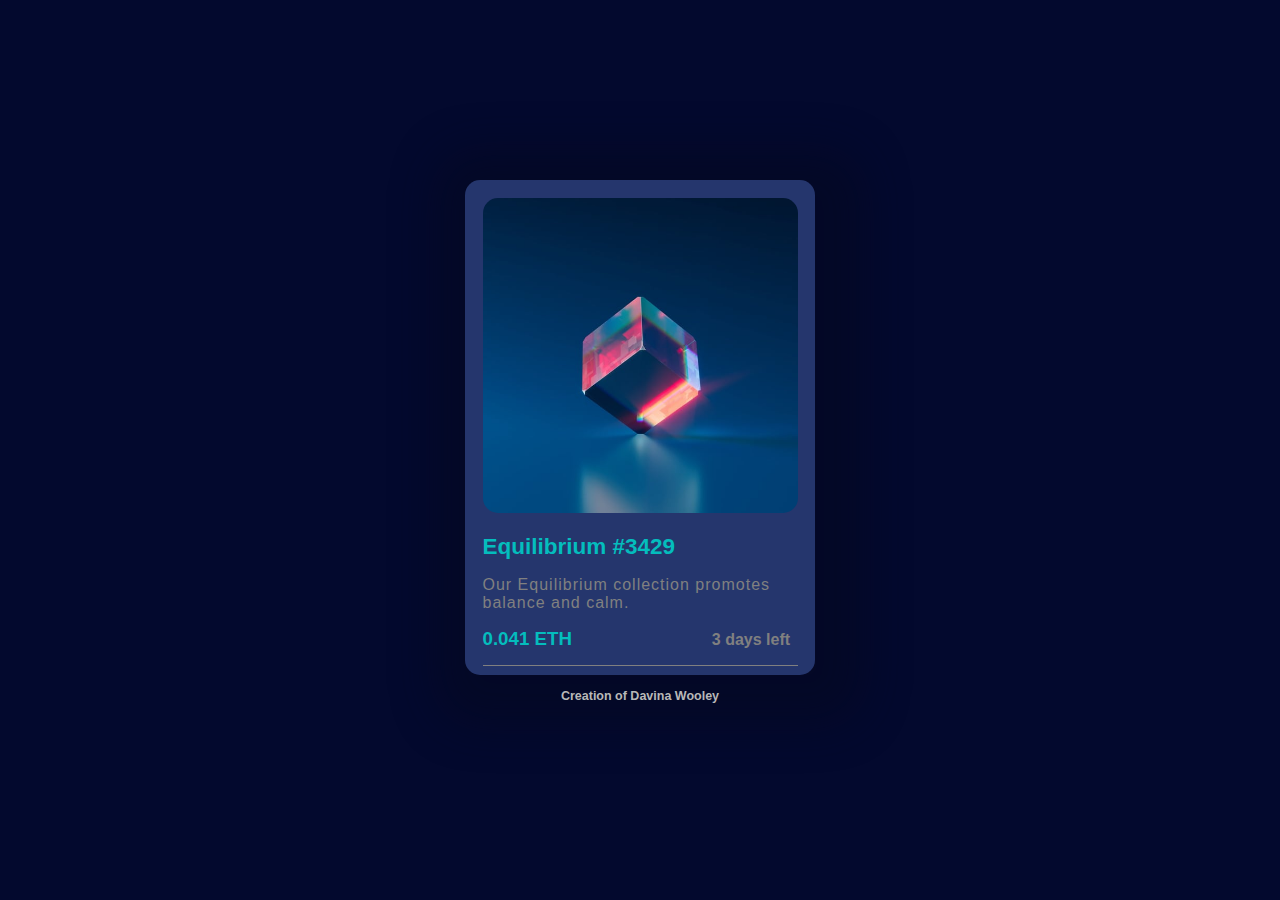
==== nft-preview-card-component-main/index.html @ 22ab2442 "exercise 3" ====
<!DOCTYPE html>
<html lang="en">
<head>
  <meta charset="UTF-8">
  <meta name="viewport" content="width=device-width, initial-scale=1.0"> <!-- displays site properly based on user's device -->

  <link rel="icon" type="image/png" sizes="32x32" href="./images/favicon-32x32.png">
  <link rel = "stylesheet" type="text/css" href = "index.css">
  <title>Frontend Mentor | NFT preview card component</title>


</head>
<body>
<div class="fullContainer">
  <img id = "block" src="images/image-equilibrium.jpg">
  <div id = mainText>
  <h1>Equilibrium #3429</h1>

  <p>Our Equilibrium collection promotes balance and calm.</p>

  <h3>0.041 ETH</h3>
  <h4>3 days left</h4>
  <hr>
  <h6>Creation of Davina Wooley</h6>
  </div>

  
</body>
</html>
---- nft-preview-card-component-main/index.css ----
body{
    background-color: #03092e;
}

.fullContainer{
    height: 55vh;
    width: 350px;
    background-color: #25366d;
    margin: auto;
    margin-top: 20vh;
    border-radius: 15px;
    box-shadow: 10px 10px 40px 40px #05092291;
    font-family: Arial, Helvetica, sans-serif;
}

#block{
    width: 90%;
    margin: 5% 5% 0% 5%;
    border-radius: 15px;
}

img:hover{
    background-color: aqua;
    opacity: .6;
}

h1{
    color:rgb(4, 189, 189);
    font-size: 22.5px;
}

p{
    color: grey;
    letter-spacing: 1px;
}

#mainText{
    margin: 5%;
}

h3{
    color:rgb(4, 189, 189);
    display: inline;
}

h4{
    color: grey;
    display: inline;
    text-align: right;
    margin-left: 43%;
}

hr{
    margin-top: 15px;
    border: none;
    width:100%;
    height:1px;
    background:grey;
}

h6{
    margin-top: 30px;
    line-height: 1px;
    font-size: 12.5px;
    text-align: center;
    color: rgb(184, 184, 184);
}
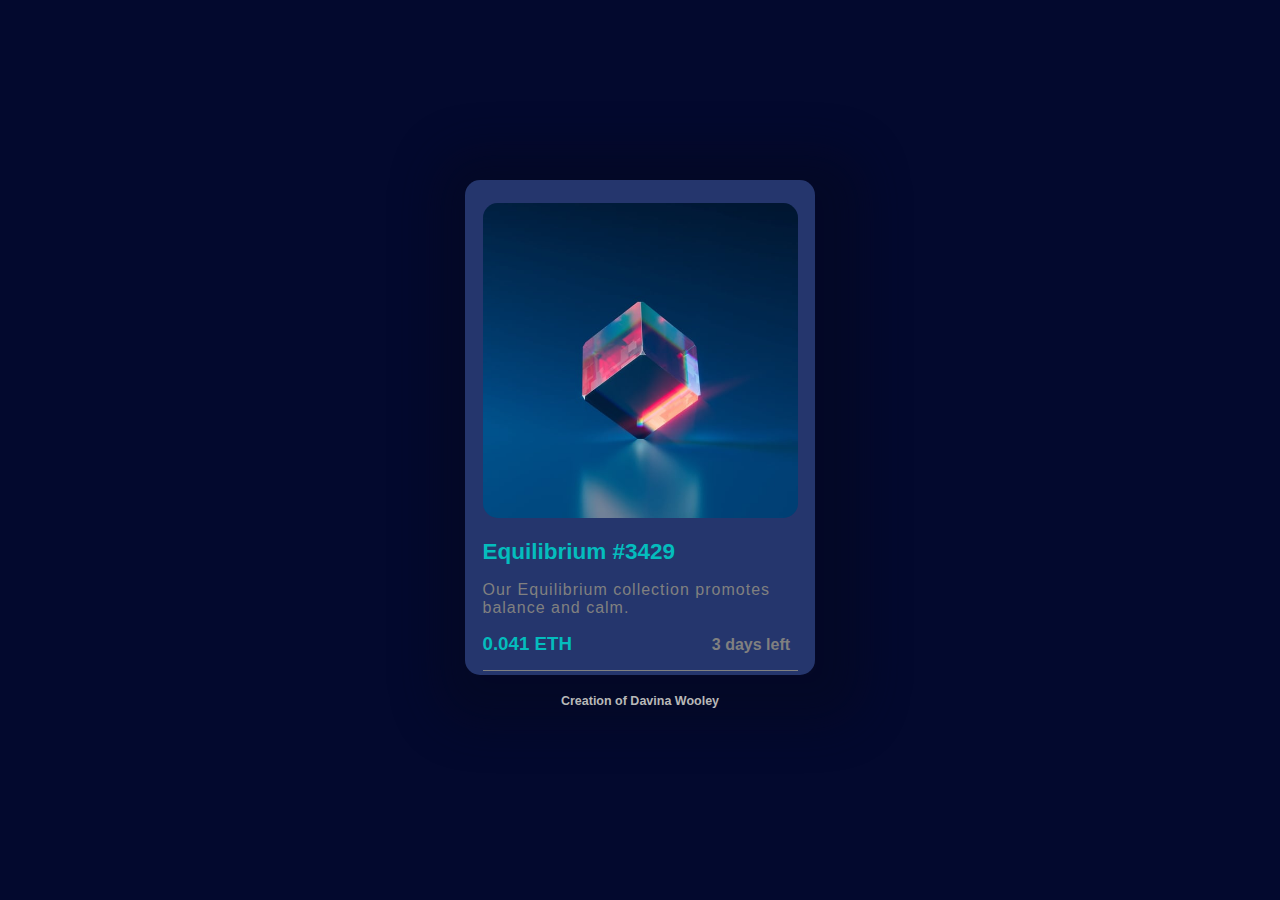
==== commit c434b914: "fix fade" ====
--- a/nft-preview-card-component-main/index.html
+++ b/nft-preview-card-component-main/index.html
@@ -12,7 +12,10 @@
 </head>
 <body>
 <div class="fullContainer">
+ 
   <img id = "block" src="images/image-equilibrium.jpg">
+  <img id = "block2" src="images/image-equilibrium.jpg">
+
   <div id = mainText>
   <h1>Equilibrium #3429</h1>
 
@@ -23,7 +26,7 @@
   <hr>
   <h6>Creation of Davina Wooley</h6>
   </div>
-
+</div>
   
 </body>
 </html>--- a/nft-preview-card-component-main/index.css
+++ b/nft-preview-card-component-main/index.css
@@ -12,17 +12,34 @@
     border-radius: 15px;
     box-shadow: 10px 10px 40px 40px #05092291;
     font-family: Arial, Helvetica, sans-serif;
+    position: relative;
 }
 
 #block{
     width: 90%;
-    margin: 5% 5% 0% 5%;
     border-radius: 15px;
+    z-index: 30;
+    position: relative;
+    margin-left: 5%;
+    margin-top: 2.5vh;
+}
+#block2{
+    background-color: red;
+    width: 90%;
+    margin-top: -0vh;
+    margin-left: -90%;
+    border-radius: 15px;
+    position: relative;
+    position:absolute;
+    z-index: 1;
+    opacity: .3;
+    margin-top: 2.5vh;
 }
 
-img:hover{
+#block:hover{
     background-color: aqua;
-    opacity: .6;
+    opacity: .0;
+    transition: ease-out .5s;
 }
 
 h1{
@@ -65,4 +82,4 @@
     font-size: 12.5px;
     text-align: center;
     color: rgb(184, 184, 184);
-}+}
